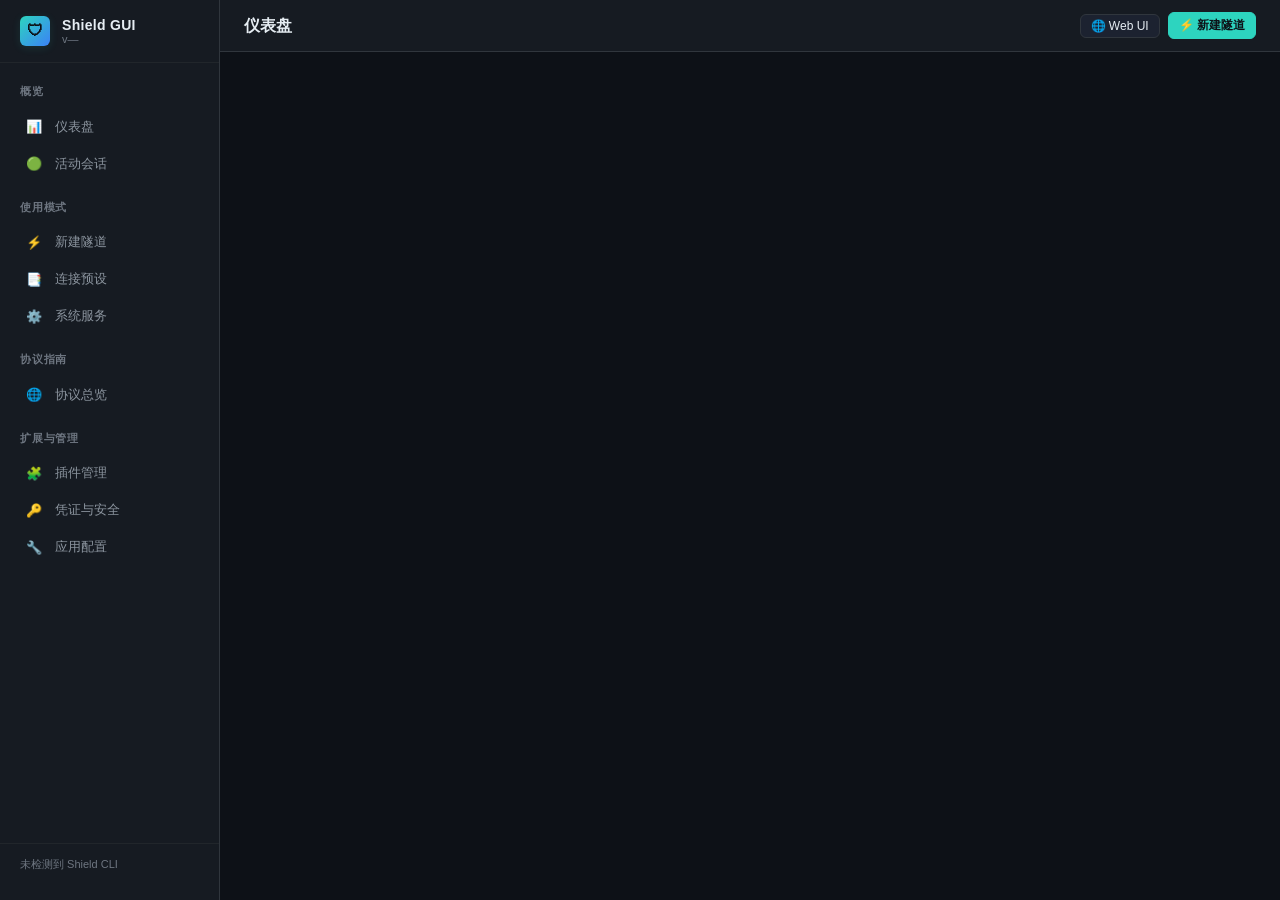
==== ui/index.html @ 5188c9ba "feat: Shield GUI initial release - 完整项目结构（Python + pywebview + 原生前端） - 8 种协议隧道创建（SSH/RDP/VNC/HTTP/HT" ====
<!DOCTYPE html>
<html lang="zh-CN">
<head>
  <meta charset="UTF-8">
  <title>Shield GUI</title>
  <link rel="stylesheet" href="styles/base.css">
  <link rel="stylesheet" href="styles/layout.css">
  <link rel="stylesheet" href="styles/components.css">
</head>
<body>
  <div class="app" id="app">
    <!-- 左侧导航 -->
    <aside class="nav">
      <div class="nav-brand">
        <div class="nav-brand-logo">🛡</div>
        <div class="nav-brand-text">
          <div class="nav-brand-name">Shield GUI</div>
          <div class="nav-brand-sub" id="nav-version">v—</div>
        </div>
      </div>

      <div class="nav-section">
        <div class="nav-section-title">概览</div>
        <button class="nav-item" data-route="dashboard">
          <span class="nav-item-icon">📊</span><span class="nav-item-label">仪表盘</span>
        </button>
        <button class="nav-item" data-route="sessions">
          <span class="nav-item-icon">🟢</span><span class="nav-item-label">活动会话</span>
          <span class="nav-item-badge hidden" id="nav-sessions-badge">0</span>
        </button>
      </div>

      <div class="nav-section">
        <div class="nav-section-title">使用模式</div>
        <button class="nav-item" data-route="tunnel-new">
          <span class="nav-item-icon">⚡</span><span class="nav-item-label">新建隧道</span>
        </button>
        <button class="nav-item" data-route="presets">
          <span class="nav-item-icon">📑</span><span class="nav-item-label">连接预设</span>
        </button>
        <button class="nav-item" data-route="service">
          <span class="nav-item-icon">⚙️</span><span class="nav-item-label">系统服务</span>
        </button>
      </div>

      <div class="nav-section">
        <div class="nav-section-title">协议指南</div>
        <button class="nav-item" data-route="protocols">
          <span class="nav-item-icon">🌐</span><span class="nav-item-label">协议总览</span>
        </button>
      </div>

      <div class="nav-section">
        <div class="nav-section-title">扩展与管理</div>
        <button class="nav-item" data-route="plugins">
          <span class="nav-item-icon">🧩</span><span class="nav-item-label">插件管理</span>
        </button>
        <button class="nav-item" data-route="credentials">
          <span class="nav-item-icon">🔑</span><span class="nav-item-label">凭证与安全</span>
        </button>
        <button class="nav-item" data-route="settings">
          <span class="nav-item-icon">🔧</span><span class="nav-item-label">应用配置</span>
        </button>
      </div>

      <div class="nav-footer" id="nav-footer">
        未检测到 Shield CLI
      </div>
    </aside>

    <!-- 顶栏 -->
    <header class="topbar">
      <div class="topbar-title">
        <span id="topbar-title">仪表盘</span>
        <span class="topbar-subtitle" id="topbar-subtitle"></span>
      </div>
      <div class="topbar-actions">
        <button class="btn btn-sm" id="btn-open-webui" title="打开 Shield 官方 Web UI">
          🌐 Web UI
        </button>
        <button class="btn btn-primary btn-sm" id="btn-quick-connect" title="新建隧道">
          ⚡ 新建隧道
        </button>
      </div>
    </header>

    <!-- 主内容区 -->
    <main class="main">
      <div id="view-root"></div>
    </main>
  </div>

  <!-- Toast 容器 -->
  <div class="toast-stack" id="toast-stack"></div>

  <!-- 脚本 -->
  <script src="app.js"></script>
  <script src="views/dashboard.js"></script>
  <script src="views/tunnel-new.js"></script>
  <script src="views/presets.js"></script>
  <script src="views/sessions.js"></script>
  <script src="views/protocols.js"></script>
  <script src="views/plugins.js"></script>
  <script src="views/service.js"></script>
  <script src="views/credentials.js"></script>
  <script src="views/settings.js"></script>
</body>
</html>
---- ui/styles/base.css ----
/* ==========================================================================
   Shield GUI — 设计 Token（深色专业风，类 VS Code / Docker Desktop）
   ========================================================================== */
:root {
  /* 背景层 */
  --bg-base:        #0d1117;   /* 最底层背景 */
  --bg-surface:     #161b22;   /* 卡片/面板背景 */
  --bg-elevated:    #1c2230;   /* 悬浮元素/表头 */
  --bg-hover:       #21262d;   /* hover 态 */
  --bg-active:      #2d333b;   /* 选中/激活态 */

  /* 边框 */
  --border-default: #30363d;
  --border-muted:   #21262b;
  --border-focus:   #2dd4bf;

  /* 文字 */
  --text-primary:   #e6edf3;
  --text-secondary: #8b949e;
  --text-muted:     #6e7681;
  --text-inverse:   #0d1117;

  /* 强调色（蓝青系） */
  --accent:         #2dd4bf;   /* 主强调（青） */
  --accent-hover:   #5eead4;
  --accent-muted:   rgba(45, 212, 191, 0.12);
  --info:           #3b82f6;   /* 蓝 */
  --info-muted:     rgba(59, 130, 246, 0.12);

  /* 语义色 */
  --success:        #22c55e;
  --success-muted:  rgba(34, 197, 94, 0.14);
  --warning:        #f59e0b;
  --warning-muted:  rgba(245, 158, 11, 0.14);
  --danger:         #ef4444;
  --danger-muted:   rgba(239, 68, 68, 0.14);
  --purple:         #a78bfa;

  /* 字号 */
  --fs-xs:    11px;
  --fs-sm:    12px;
  --fs-base:  13px;
  --fs-md:    14px;
  --fs-lg:    16px;
  --fs-xl:    19px;
  --fs-2xl:   24px;

  /* 圆角 */
  --r-sm: 4px;
  --r-md: 6px;
  --r-lg: 8px;
  --r-xl: 12px;

  /* 间距 */
  --sp-1: 4px;
  --sp-2: 8px;
  --sp-3: 12px;
  --sp-4: 16px;
  --sp-5: 20px;
  --sp-6: 24px;
  --sp-8: 32px;

  /* 阴影 */
  --shadow-sm: 0 1px 2px rgba(0,0,0,.3);
  --shadow-md: 0 4px 12px rgba(0,0,0,.4);
  --shadow-lg: 0 12px 32px rgba(0,0,0,.5);

  /* 动画 */
  --ease: cubic-bezier(.4, 0, .2, 1);
  --dur-fast: .12s;
  --dur: .2s;

  /* 字体 */
  --font-ui: -apple-system, BlinkMacSystemFont, "Segoe UI", "Microsoft YaHei",
             "PingFang SC", "Helvetica Neue", sans-serif;
  --font-mono: "JetBrains Mono", "Cascadia Code", "Consolas", "SF Mono", monospace;

  /* 尺寸 */
  --nav-width: 220px;
  --topbar-height: 52px;
}

/* ==========================================================================
   Reset
   ========================================================================== */
*, *::before, *::after { box-sizing: border-box; }
html, body { margin: 0; padding: 0; height: 100%; }
body {
  font-family: var(--font-ui);
  font-size: var(--fs-base);
  color: var(--text-primary);
  background: var(--bg-base);
  line-height: 1.5;
  overflow: hidden;
  -webkit-font-smoothing: antialiased;
  user-select: none;
}
button, input, select, textarea {
  font-family: inherit;
  font-size: inherit;
  color: inherit;
}
button { cursor: pointer; border: none; background: none; }
a { color: var(--accent); text-decoration: none; }
a:hover { color: var(--accent-hover); }
::-webkit-scrollbar { width: 10px; height: 10px; }
::-webkit-scrollbar-track { background: transparent; }
::-webkit-scrollbar-thumb {
  background: var(--border-default);
  border-radius: 5px;
  border: 2px solid var(--bg-base);
}
::-webkit-scrollbar-thumb:hover { background: var(--text-muted); }

/* 文本辅助 */
.text-secondary { color: var(--text-secondary); }
.text-muted     { color: var(--text-muted); }
.text-success   { color: var(--success); }
.text-warning   { color: var(--warning); }
.text-danger    { color: var(--danger); }
.text-accent    { color: var(--accent); }
.mono           { font-family: var(--font-mono); }
---- ui/styles/layout.css ----
/* ==========================================================================
   Shield GUI — 布局（三栏：左侧导航 + 顶栏 + 主内容）
   ========================================================================== */
.app {
  display: grid;
  grid-template-columns: var(--nav-width) 1fr;
  grid-template-rows: var(--topbar-height) 1fr;
  grid-template-areas:
    "nav topbar"
    "nav main";
  height: 100vh;
  width: 100vw;
}

/* ---------- 左侧导航 ---------- */
.nav {
  grid-area: nav;
  background: var(--bg-surface);
  border-right: 1px solid var(--border-default);
  display: flex;
  flex-direction: column;
  padding: var(--sp-4) 0;
  overflow-y: auto;
}
.nav-brand {
  display: flex;
  align-items: center;
  gap: var(--sp-3);
  padding: 0 var(--sp-5) var(--sp-4);
  margin-bottom: var(--sp-2);
  border-bottom: 1px solid var(--border-muted);
}
.nav-brand-logo {
  width: 30px; height: 30px;
  border-radius: var(--r-md);
  background: linear-gradient(135deg, var(--accent), var(--info));
  display: grid; place-items: center;
  color: var(--text-inverse);
  font-weight: 700;
  font-size: 16px;
  box-shadow: 0 2px 8px var(--accent-muted);
}
.nav-brand-text { line-height: 1.15; }
.nav-brand-name { font-size: var(--fs-md); font-weight: 700; letter-spacing: .3px; }
.nav-brand-sub  { font-size: var(--fs-xs); color: var(--text-muted); }

.nav-section { padding: var(--sp-3) var(--sp-3) var(--sp-1); }
.nav-section-title {
  font-size: var(--fs-xs);
  text-transform: uppercase;
  letter-spacing: .8px;
  color: var(--text-muted);
  padding: 0 var(--sp-2) var(--sp-2);
  font-weight: 600;
}
.nav-item {
  display: flex;
  align-items: center;
  gap: var(--sp-3);
  width: 100%;
  padding: var(--sp-2) var(--sp-3);
  margin: 1px 0;
  color: var(--text-secondary);
  border-radius: var(--r-md);
  font-size: var(--fs-base);
  text-align: left;
  transition: background var(--dur-fast) var(--ease), color var(--dur-fast) var(--ease);
  border: 1px solid transparent;
}
.nav-item:hover { background: var(--bg-hover); color: var(--text-primary); }
.nav-item.active {
  background: var(--accent-muted);
  color: var(--accent);
  border-color: rgba(45, 212, 191, 0.25);
}
.nav-item-icon {
  width: 18px; height: 18px;
  display: grid; place-items: center;
  flex-shrink: 0;
}
.nav-item-icon svg { width: 16px; height: 16px; }
.nav-item-label { flex: 1; }
.nav-item-badge {
  font-size: var(--fs-xs);
  padding: 1px 7px;
  border-radius: 10px;
  background: var(--danger);
  color: #fff;
  font-weight: 600;
  min-width: 18px;
  text-align: center;
}
.nav-footer {
  margin-top: auto;
  padding: var(--sp-3) var(--sp-5);
  border-top: 1px solid var(--border-muted);
  font-size: var(--fs-xs);
  color: var(--text-muted);
}

/* ---------- 顶栏 ---------- */
.topbar {
  grid-area: topbar;
  background: var(--bg-surface);
  border-bottom: 1px solid var(--border-default);
  display: flex;
  align-items: center;
  justify-content: space-between;
  padding: 0 var(--sp-6);
  gap: var(--sp-4);
}
.topbar-title {
  font-size: var(--fs-lg);
  font-weight: 600;
  display: flex; align-items: center; gap: var(--sp-3);
}
.topbar-subtitle { color: var(--text-muted); font-size: var(--fs-sm); font-weight: 400; }
.topbar-actions { display: flex; align-items: center; gap: var(--sp-2); }

/* ---------- 主内容区 ---------- */
.main {
  grid-area: main;
  overflow-y: auto;
  padding: var(--sp-6);
  background: var(--bg-base);
}
.view { animation: fade-in var(--dur) var(--ease); }
@keyframes fade-in {
  from { opacity: 0; transform: translateY(4px); }
  to   { opacity: 1; transform: translateY(0); }
}
.view-header {
  margin-bottom: var(--sp-5);
}
.view-title {
  font-size: var(--fs-xl);
  font-weight: 700;
  margin: 0 0 var(--sp-1);
}
.view-desc {
  color: var(--text-secondary);
  font-size: var(--fs-sm);
  margin: 0;
}
---- ui/styles/components.css ----
/* ==========================================================================
   Shield GUI — 组件库
   ========================================================================== */

/* ---------- 按钮 ---------- */
.btn {
  display: inline-flex;
  align-items: center;
  gap: var(--sp-2);
  padding: 7px 14px;
  border-radius: var(--r-md);
  font-size: var(--fs-base);
  font-weight: 500;
  border: 1px solid var(--border-default);
  background: var(--bg-elevated);
  color: var(--text-primary);
  transition: all var(--dur-fast) var(--ease);
  white-space: nowrap;
}
.btn:hover { background: var(--bg-hover); border-color: var(--text-muted); }
.btn:active { transform: translateY(1px); }
.btn:disabled { opacity: .5; cursor: not-allowed; }
.btn svg { width: 14px; height: 14px; }

.btn-primary {
  background: var(--accent);
  color: var(--text-inverse);
  border-color: var(--accent);
  font-weight: 600;
}
.btn-primary:hover { background: var(--accent-hover); border-color: var(--accent-hover); }

.btn-info {
  background: var(--info);
  color: #fff;
  border-color: var(--info);
}
.btn-info:hover { filter: brightness(1.1); }

.btn-danger { color: var(--danger); border-color: var(--border-default); }
.btn-danger:hover { background: var(--danger-muted); border-color: var(--danger); }

.btn-ghost { background: transparent; border-color: transparent; }
.btn-ghost:hover { background: var(--bg-hover); }

.btn-sm { padding: 4px 10px; font-size: var(--fs-sm); }
.btn-lg { padding: 10px 20px; font-size: var(--fs-md); }
.btn-block { width: 100%; justify-content: center; }

/* ---------- 卡片 ---------- */
.card {
  background: var(--bg-surface);
  border: 1px solid var(--border-default);
  border-radius: var(--r-lg);
  padding: var(--sp-5);
}
.card-header {
  display: flex;
  align-items: center;
  justify-content: space-between;
  margin-bottom: var(--sp-4);
  padding-bottom: var(--sp-3);
  border-bottom: 1px solid var(--border-muted);
}
.card-title { font-size: var(--fs-md); font-weight: 600; margin: 0; }

.grid { display: grid; gap: var(--sp-4); }
.grid-2 { grid-template-columns: repeat(2, 1fr); }
.grid-3 { grid-template-columns: repeat(3, 1fr); }
.grid-4 { grid-template-columns: repeat(4, 1fr); }

/* ---------- 表单 ---------- */
.form-row { margin-bottom: var(--sp-4); }
.form-label {
  display: block;
  font-size: var(--fs-sm);
  color: var(--text-secondary);
  margin-bottom: var(--sp-2);
  font-weight: 500;
}
.form-label .req { color: var(--danger); margin-left: 2px; }
.form-hint {
  font-size: var(--fs-xs);
  color: var(--text-muted);
  margin-top: var(--sp-1);
}
.input, .select, .textarea {
  width: 100%;
  padding: 8px 12px;
  background: var(--bg-base);
  border: 1px solid var(--border-default);
  border-radius: var(--r-md);
  color: var(--text-primary);
  font-size: var(--fs-base);
  transition: border-color var(--dur-fast) var(--ease), box-shadow var(--dur-fast) var(--ease);
  outline: none;
}
.input:focus, .select:focus, .textarea:focus {
  border-color: var(--accent);
  box-shadow: 0 0 0 3px var(--accent-muted);
}
.input.mono, .textarea.mono { font-family: var(--font-mono); }
.textarea { resize: vertical; min-height: 80px; }
.input-group {
  display: flex;
  align-items: stretch;
}
.input-group .input { border-radius: var(--r-md) 0 0 var(--r-md); }
.input-group .btn { border-radius: 0 var(--r-md) var(--r-md) 0; border-left: none; }

.form-grid { display: grid; grid-template-columns: 1fr 1fr; gap: var(--sp-4); }
.checkbox {
  display: inline-flex;
  align-items: center;
  gap: var(--sp-2);
  cursor: pointer;
  color: var(--text-secondary);
  font-size: var(--fs-sm);
}
.checkbox input { width: 15px; height: 15px; accent-color: var(--accent); }

/* ---------- 协议选择卡 ---------- */
.protocol-grid {
  display: grid;
  grid-template-columns: repeat(4, 1fr);
  gap: var(--sp-3);
}
.protocol-card {
  padding: var(--sp-4);
  background: var(--bg-surface);
  border: 1px solid var(--border-default);
  border-radius: var(--r-lg);
  cursor: pointer;
  text-align: left;
  transition: all var(--dur-fast) var(--ease);
  display: flex;
  flex-direction: column;
  gap: var(--sp-2);
}
.protocol-card:hover {
  border-color: var(--accent);
  transform: translateY(-2px);
  box-shadow: var(--shadow-md);
}
.protocol-card.selected {
  border-color: var(--accent);
  background: var(--accent-muted);
  box-shadow: 0 0 0 2px var(--accent-muted);
}
.protocol-card-name {
  display: flex; align-items: center; gap: var(--sp-2);
  font-weight: 700;
  font-size: var(--fs-md);
}
.protocol-card-port {
  font-size: var(--fs-xs);
  color: var(--text-muted);
  font-family: var(--font-mono);
}
.protocol-card-desc {
  font-size: var(--fs-xs);
  color: var(--text-secondary);
  line-height: 1.4;
}

/* ---------- 表格 ---------- */
.table {
  width: 100%;
  border-collapse: collapse;
  font-size: var(--fs-sm);
}
.table th {
  text-align: left;
  padding: var(--sp-3);
  color: var(--text-muted);
  font-weight: 600;
  font-size: var(--fs-xs);
  text-transform: uppercase;
  letter-spacing: .5px;
  border-bottom: 1px solid var(--border-default);
}
.table td {
  padding: var(--sp-3);
  border-bottom: 1px solid var(--border-muted);
  vertical-align: middle;
}
.table tr:hover td { background: var(--bg-hover); }
.table tr:last-child td { border-bottom: none; }

/* ---------- 徽章 ---------- */
.badge {
  display: inline-flex;
  align-items: center;
  gap: 4px;
  padding: 2px 9px;
  border-radius: 12px;
  font-size: var(--fs-xs);
  font-weight: 600;
  font-family: var(--font-mono);
}
.badge-success { background: var(--success-muted); color: var(--success); }
.badge-warning { background: var(--warning-muted); color: var(--warning); }
.badge-danger  { background: var(--danger-muted);  color: var(--danger); }
.badge-info    { background: var(--info-muted);    color: var(--info); }
.badge-muted   { background: var(--bg-active);     color: var(--text-secondary); }
.badge-accent  { background: var(--accent-muted);  color: var(--accent); }
.dot {
  width: 7px; height: 7px; border-radius: 50%;
  background: currentColor;
}
.dot-pulse { animation: pulse 1.5s ease-in-out infinite; }
@keyframes pulse { 0%,100%{opacity:1} 50%{opacity:.4} }

/* ---------- 终端日志 ---------- */
.terminal {
  background: #010409;
  border: 1px solid var(--border-default);
  border-radius: var(--r-md);
  font-family: var(--font-mono);
  font-size: var(--fs-sm);
  line-height: 1.55;
  padding: var(--sp-4);
  color: #b3bdc7;
  overflow-y: auto;
  white-space: pre-wrap;
  word-break: break-all;
  user-select: text;
}
.terminal .ln-url { color: var(--accent); text-decoration: underline; cursor: pointer; }

/* ---------- 提示框 ---------- */
.alert {
  display: flex;
  gap: var(--sp-3);
  padding: var(--sp-3) var(--sp-4);
  border-radius: var(--r-md);
  font-size: var(--fs-sm);
  border: 1px solid;
}
.alert-icon { flex-shrink: 0; }
.alert-info    { background: var(--info-muted);    border-color: rgba(59,130,246,.3);    color: #93c5fd; }
.alert-success { background: var(--success-muted); border-color: rgba(34,197,94,.3);     color: #86efac; }
.alert-warning { background: var(--warning-muted); border-color: rgba(245,158,11,.3);   color: #fcd34d; }
.alert-danger  { background: var(--danger-muted);  border-color: rgba(239,68,68,.3);    color: #fca5a5; }

/* ---------- 空状态 ---------- */
.empty {
  text-align: center;
  padding: var(--sp-8) var(--sp-4);
  color: var(--text-muted);
}
.empty-icon { font-size: 40px; opacity: .4; margin-bottom: var(--sp-3); }
.empty-title { font-size: var(--fs-md); color: var(--text-secondary); margin-bottom: var(--sp-1); }

/* ---------- 统计卡 ---------- */
.stat {
  background: var(--bg-surface);
  border: 1px solid var(--border-default);
  border-radius: var(--r-lg);
  padding: var(--sp-5);
  display: flex;
  flex-direction: column;
  gap: var(--sp-2);
}
.stat-icon {
  width: 36px; height: 36px;
  border-radius: var(--r-md);
  display: grid; place-items: center;
  margin-bottom: var(--sp-2);
}
.stat-value { font-size: var(--fs-2xl); font-weight: 700; line-height: 1; }
.stat-label { font-size: var(--fs-xs); color: var(--text-muted); text-transform: uppercase; letter-spacing: .5px; }

/* ---------- 会话条目 ---------- */
.session-item {
  background: var(--bg-surface);
  border: 1px solid var(--border-default);
  border-radius: var(--r-lg);
  padding: var(--sp-4);
  margin-bottom: var(--sp-3);
}
.session-head {
  display: flex; align-items: center; justify-content: space-between;
  gap: var(--sp-3); margin-bottom: var(--sp-3);
}
.session-meta { display: flex; align-items: center; gap: var(--sp-3); }
.session-proto {
  font-family: var(--font-mono);
  font-weight: 700;
  padding: 2px 8px;
  border-radius: var(--r-sm);
  background: var(--accent-muted);
  color: var(--accent);
  font-size: var(--fs-xs);
}
.session-url {
  font-family: var(--font-mono);
  font-size: var(--fs-sm);
  color: var(--accent);
  word-break: break-all;
  user-select: text;
}

/* ---------- 模态对话框 ---------- */
.modal-mask {
  position: fixed; inset: 0;
  background: rgba(0,0,0,.6);
  display: grid; place-items: center;
  z-index: 100;
  animation: fade-in var(--dur) var(--ease);
}
.modal {
  background: var(--bg-surface);
  border: 1px solid var(--border-default);
  border-radius: var(--r-xl);
  padding: var(--sp-6);
  width: 480px;
  max-width: 90vw;
  box-shadow: var(--shadow-lg);
}
.modal-title { font-size: var(--fs-lg); font-weight: 600; margin: 0 0 var(--sp-2); }
.modal-body { color: var(--text-secondary); margin-bottom: var(--sp-5); font-size: var(--fs-sm); }
.modal-actions { display: flex; justify-content: flex-end; gap: var(--sp-2); }

/* ---------- Toast ---------- */
.toast-stack {
  position: fixed; bottom: var(--sp-6); right: var(--sp-6);
  display: flex; flex-direction: column; gap: var(--sp-2);
  z-index: 200;
}
.toast {
  background: var(--bg-elevated);
  border: 1px solid var(--border-default);
  border-left: 3px solid var(--accent);
  border-radius: var(--r-md);
  padding: var(--sp-3) var(--sp-4);
  min-width: 280px;
  box-shadow: var(--shadow-md);
  display: flex; align-items: center; gap: var(--sp-3);
  animation: slide-in var(--dur) var(--ease);
  font-size: var(--fs-sm);
}
.toast.success { border-left-color: var(--success); }
.toast.error   { border-left-color: var(--danger); }
.toast.warning { border-left-color: var(--warning); }
@keyframes slide-in {
  from { opacity: 0; transform: translateX(20px); }
  to   { opacity: 1; transform: translateX(0); }
}

/* ---------- 工具类 ---------- */
.flex { display: flex; }
.flex-col { flex-direction: column; }
.items-center { align-items: center; }
.justify-between { justify-content: space-between; }
.gap-1 { gap: var(--sp-1); } .gap-2 { gap: var(--sp-2); }
.gap-3 { gap: var(--sp-3); } .gap-4 { gap: var(--sp-4); }
.mt-2 { margin-top: var(--sp-2); } .mt-4 { margin-top: var(--sp-4); } .mt-6 { margin-top: var(--sp-6); }
.mb-2 { margin-bottom: var(--sp-2); } .mb-4 { margin-bottom: var(--sp-4); }
.w-full { width: 100%; }
.text-sm { font-size: var(--fs-sm); }
.text-xs { font-size: var(--fs-xs); }
.hidden { display: none !important; }
.copyable { cursor: pointer; }
.copyable:hover { color: var(--accent-hover); }

/* ---------- 命令预览框 ---------- */
.cmd-preview {
  background: #010409;
  border: 1px solid var(--border-default);
  border-radius: var(--r-md);
  padding: var(--sp-3) var(--sp-4);
  font-family: var(--font-mono);
  font-size: var(--fs-sm);
  color: var(--accent);
  word-break: break-all;
  user-select: text;
}
.cmd-preview::before { content: "$ "; color: var(--text-muted); }
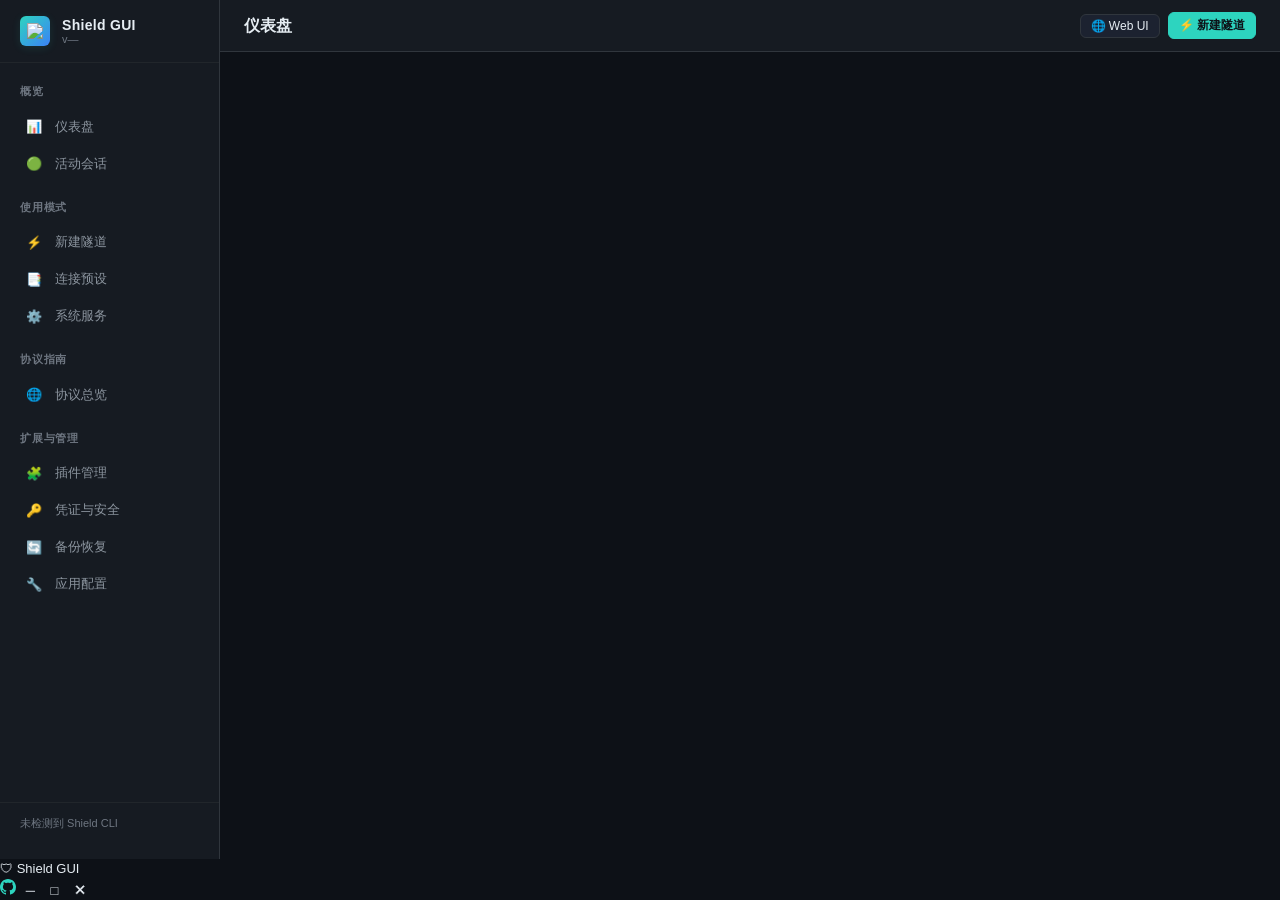
==== commit cee22053: "feat: 自动版本号工作流 + UI 版本运行时读取 - build.yml: workflow_dispatch 触发，自动计算 YYYYMMDD.N 版本 - build.yml: 修复构建顺序" ====
--- a/ui/index.html
+++ b/ui/index.html
@@ -9,10 +9,43 @@
 </head>
 <body>
   <div class="app" id="app">
-    <!-- 左侧导航 -->
-    <aside class="nav">
+    <!-- ========== 自定义标题栏 ========== -->
+    <header class="titlebar" id="titlebar">
+      <div class="titlebar-drag" id="titlebar-drag">
+        <div class="titlebar-brand">
+          <span class="titlebar-icon">🛡</span>
+          <span class="titlebar-name">Shield GUI</span>
+          <span class="titlebar-version" id="titlebar-version"></span>
+        </div>
+        <div class="titlebar-updates" id="titlebar-updates">
+          <button class="titlebar-update-btn gui-update hidden" id="btn-gui-update"
+                  onclick="TitleBar.downloadGUIUpdate()">
+            <span>⬆</span> GUI 更新
+          </button>
+          <button class="titlebar-update-btn shield-update hidden" id="btn-shield-update"
+                  onclick="TitleBar.downloadShieldUpdate()">
+            <span>⬆</span> CLI 更新
+          </button>
+        </div>
+      </div>
+      <div class="titlebar-actions">
+        <a class="titlebar-link" href="https://github.com/pcoof/shield-gui"
+           target="_blank" title="GitHub 仓库"
+           onclick="TitleBar.openGitHub();event.preventDefault()">
+          <svg viewBox="0 0 16 16" width="16" height="16" fill="currentColor">
+            <path d="M8 0C3.58 0 0 3.58 0 8c0 3.54 2.29 6.53 5.47 7.59.4.07.55-.17.55-.38 0-.19-.01-.82-.01-1.49-2.01.37-2.53-.49-2.69-.94-.09-.23-.48-.94-.82-1.13-.28-.15-.68-.52-.01-.53.63-.01 1.08.58 1.23.82.72 1.21 1.87.87 2.33.66.07-.52.28-.87.51-1.07-1.78-.2-3.64-.89-3.64-3.95 0-.87.31-1.59.82-2.15-.08-.2-.36-1.02.08-2.12 0 0 .67-.21 2.2.82.64-.18 1.32-.27 2-.27.68 0 1.36.09 2 .27 1.53-1.04 2.2-.82 2.2-.82.44 1.1.16 1.92.08 2.12.51.56.82 1.27.82 2.15 0 3.07-1.87 3.75-3.65 3.95.29.25.54.73.54 1.48 0 1.07-.01 1.93-.01 2.2 0 .21.15.46.55.38A8.013 8.013 0 0016 8c0-4.42-3.58-8-8-8z"/>
+          </svg>
+        </a>
+        <button class="titlebar-btn" onclick="TitleBar.minimize()" title="最小化">─</button>
+        <button class="titlebar-btn" onclick="TitleBar.maximize()" title="最大化">□</button>
+        <button class="titlebar-btn titlebar-close" onclick="TitleBar.close()" title="关闭">✕</button>
+      </div>
+    </header>
+
+    <!-- ========== 左侧导航 ========== -->
+    <aside class="nav" id="nav">
       <div class="nav-brand">
-        <div class="nav-brand-logo">🛡</div>
+        <div class="nav-brand-logo"><img src="assets/app.ico"></div>
         <div class="nav-brand-text">
           <div class="nav-brand-name">Shield GUI</div>
           <div class="nav-brand-sub" id="nav-version">v—</div>
@@ -58,17 +91,20 @@
         <button class="nav-item" data-route="credentials">
           <span class="nav-item-icon">🔑</span><span class="nav-item-label">凭证与安全</span>
         </button>
-        <button class="nav-item" data-route="settings">
-          <span class="nav-item-icon">🔧</span><span class="nav-item-label">应用配置</span>
-        </button>
-      </div>
+          <button class="nav-item" data-route="backup">
+            <span class="nav-item-icon">🔄</span><span class="nav-item-label">备份恢复</span>
+          </button>
+          <button class="nav-item" data-route="settings">
+            <span class="nav-item-icon">🔧</span><span class="nav-item-label">应用配置</span>
+          </button>
+        </div>
 
       <div class="nav-footer" id="nav-footer">
         未检测到 Shield CLI
       </div>
     </aside>
 
-    <!-- 顶栏 -->
+    <!-- ========== 顶栏 ========== -->
     <header class="topbar">
       <div class="topbar-title">
         <span id="topbar-title">仪表盘</span>
@@ -84,7 +120,7 @@
       </div>
     </header>
 
-    <!-- 主内容区 -->
+    <!-- ========== 主内容区 ========== -->
     <main class="main">
       <div id="view-root"></div>
     </main>
@@ -100,9 +136,22 @@
   <script src="views/presets.js"></script>
   <script src="views/sessions.js"></script>
   <script src="views/protocols.js"></script>
+  <!-- ========== 边缘/角部 resize 手柄（frameless 窗口用） ========== -->
+  <!-- 四边 -->
+  <div class="resize-handle edge-t" data-edge="t"></div>
+  <div class="resize-handle edge-b" data-edge="b"></div>
+  <div class="resize-handle edge-l" data-edge="l"></div>
+  <div class="resize-handle edge-r" data-edge="r"></div>
+  <!-- 四角 -->
+  <div class="resize-handle corner-tl" data-edge="tl"></div>
+  <div class="resize-handle corner-tr" data-edge="tr"></div>
+  <div class="resize-handle corner-bl" data-edge="bl"></div>
+  <div class="resize-handle corner-br" data-edge="br"></div>
+
   <script src="views/plugins.js"></script>
   <script src="views/service.js"></script>
   <script src="views/credentials.js"></script>
   <script src="views/settings.js"></script>
+  <script src="views/backup.js"></script>
 </body>
 </html>
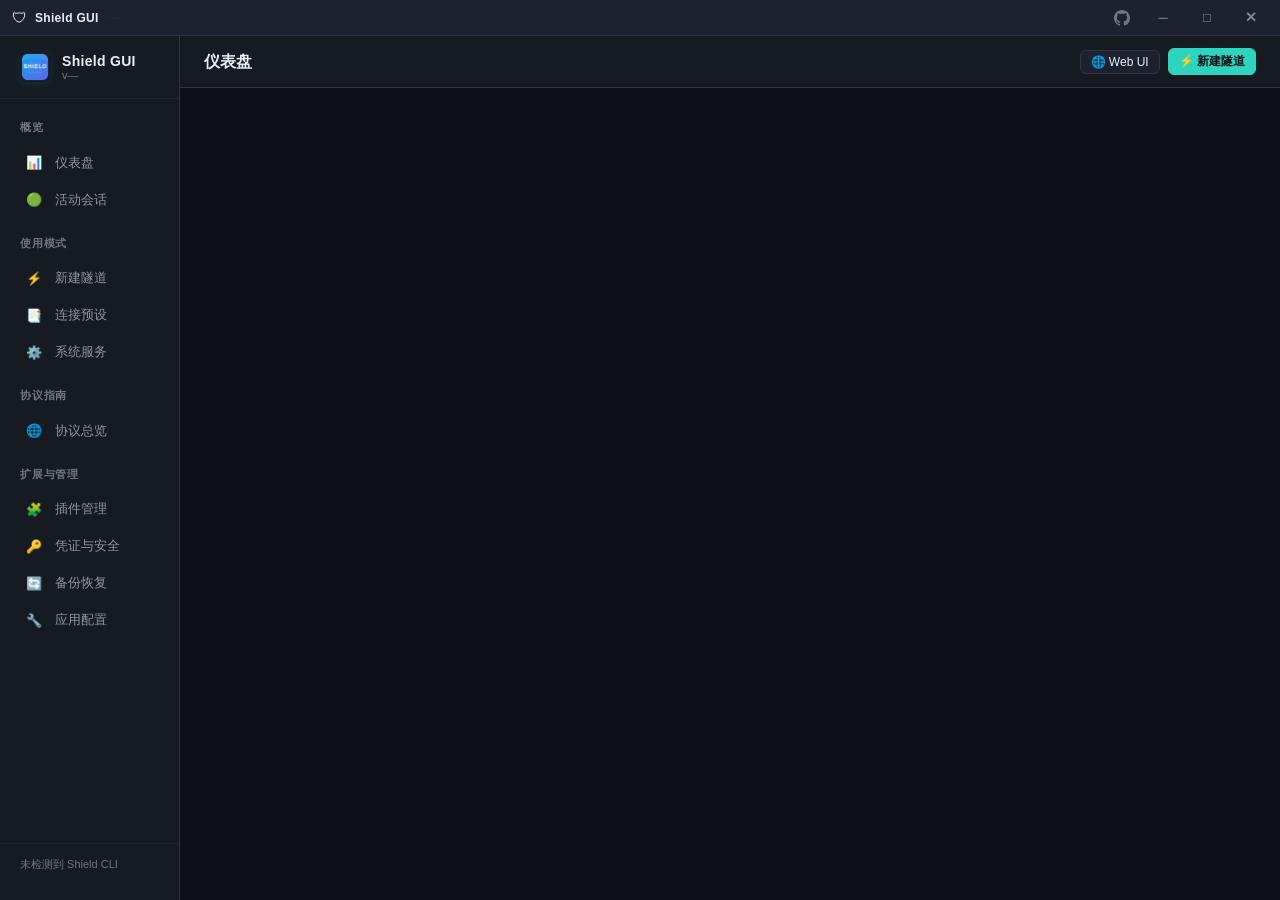
==== commit fd7d3842: "feat: 应用内更新直链镜像、Web 会话合并、会话上限与网络诊断 - 新增 updater/webui_client/process_guard/net_diag 模块 - 更新改为 Releas" ====
--- a/ui/index.html
+++ b/ui/index.html
@@ -26,6 +26,13 @@
                   onclick="TitleBar.downloadShieldUpdate()">
             <span>⬆</span> CLI 更新
           </button>
+          <!-- 更新进度（直链/镜像下载 + 自动替换） -->
+          <div class="update-progress hidden" id="update-progress">
+            <div class="update-progress-track">
+              <div class="update-progress-bar" id="update-progress-bar"></div>
+            </div>
+            <span class="update-progress-text" id="update-progress-text">0%</span>
+          </div>
         </div>
       </div>
       <div class="titlebar-actions">
@@ -130,12 +137,13 @@
   <div class="toast-stack" id="toast-stack"></div>
 
   <!-- 脚本 -->
-  <script src="app.js"></script>
-  <script src="views/dashboard.js"></script>
-  <script src="views/tunnel-new.js"></script>
-  <script src="views/presets.js"></script>
-  <script src="views/sessions.js"></script>
-  <script src="views/protocols.js"></script>
+  <!-- 版本号用于绕开 WebView2 对 file:// 脚本的缓存；改动 UI 后同步升级 v 值 -->
+  <script src="app.js?v=20261110b"></script>
+  <script src="views/dashboard.js?v=20261110b"></script>
+  <script src="views/tunnel-new.js?v=20261110b"></script>
+  <script src="views/presets.js?v=20261110b"></script>
+  <script src="views/sessions.js?v=20261110b"></script>
+  <script src="views/protocols.js?v=20261110b"></script>
   <!-- ========== 边缘/角部 resize 手柄（frameless 窗口用） ========== -->
   <!-- 四边 -->
   <div class="resize-handle edge-t" data-edge="t"></div>
@@ -148,10 +156,10 @@
   <div class="resize-handle corner-bl" data-edge="bl"></div>
   <div class="resize-handle corner-br" data-edge="br"></div>
 
-  <script src="views/plugins.js"></script>
-  <script src="views/service.js"></script>
-  <script src="views/credentials.js"></script>
-  <script src="views/settings.js"></script>
-  <script src="views/backup.js"></script>
+  <script src="views/plugins.js?v=20261110b"></script>
+  <script src="views/service.js?v=20261110b"></script>
+  <script src="views/credentials.js?v=20261110b"></script>
+  <script src="views/settings.js?v=20261110b"></script>
+  <script src="views/backup.js?v=20261110b"></script>
 </body>
 </html>
--- a/ui/styles/base.css
+++ b/ui/styles/base.css
@@ -76,7 +76,7 @@
   --font-mono: "JetBrains Mono", "Cascadia Code", "Consolas", "SF Mono", monospace;
 
   /* 尺寸 */
-  --nav-width: 220px;
+  --nav-width: 180px;
   --topbar-height: 52px;
 }
 
--- a/ui/styles/layout.css
+++ b/ui/styles/layout.css
@@ -1,15 +1,178 @@
 /* ==========================================================================
-   Shield GUI — 布局（三栏：左侧导航 + 顶栏 + 主内容）
+   Shield GUI — 布局（自定义标题栏 + 三栏：左侧导航 + 顶栏 + 主内容）
    ========================================================================== */
+
+/* ---------- 自定义标题栏 ---------- */
+:root {
+  --titlebar-height: 36px;
+}
+
 .app {
   display: grid;
   grid-template-columns: var(--nav-width) 1fr;
-  grid-template-rows: var(--topbar-height) 1fr;
+  grid-template-rows: var(--titlebar-height) var(--topbar-height) 1fr;
   grid-template-areas:
+    "titlebar titlebar"
     "nav topbar"
     "nav main";
   height: 100vh;
   width: 100vw;
+}
+
+.titlebar {
+  grid-area: titlebar;
+  display: flex;
+  align-items: center;
+  justify-content: space-between;
+  background: var(--bg-elevated);
+  border-bottom: 1px solid var(--border-default);
+  padding: 0 var(--sp-2) 0 0;
+  user-select: none;
+  z-index: 100;
+}
+.titlebar-drag {
+  display: flex;
+  align-items: center;
+  flex: 1;
+  height: 100%;
+  gap: var(--sp-2);
+  padding-left: var(--sp-3);
+  cursor: default;
+}
+.titlebar-brand {
+  display: flex;
+  align-items: center;
+  gap: var(--sp-2);
+}
+.titlebar-icon {
+  font-size: 15px;
+  line-height: 1;
+}
+.titlebar-name {
+  font-size: var(--fs-sm);
+  font-weight: 600;
+  color: var(--text-primary);
+  letter-spacing: .3px;
+}
+.titlebar-version {
+  font-size: var(--fs-xs);
+  color: var(--text-muted);
+  padding: 1px 6px;
+  border-radius: var(--r-sm);
+  background: var(--bg-hover);
+}
+
+/* 更新按钮（标题栏内嵌） */
+.titlebar-updates {
+  display: flex;
+  align-items: center;
+  gap: var(--sp-1);
+  margin-left: var(--sp-3);
+}
+.titlebar-update-btn {
+  display: inline-flex;
+  align-items: center;
+  gap: 3px;
+  font-size: var(--fs-xs);
+  padding: 2px 8px 2px 6px;
+  border-radius: var(--r-sm);
+  color: var(--warning);
+  background: var(--warning-muted);
+  border: 1px solid rgba(245, 158, 11, 0.25);
+  cursor: pointer;
+  transition: background var(--dur-fast) var(--ease);
+}
+.titlebar-update-btn:hover {
+  background: rgba(245, 158, 11, 0.25);
+}
+.titlebar-update-btn.shield-update {
+  color: var(--accent);
+  background: var(--accent-muted);
+  border-color: rgba(45, 212, 191, 0.25);
+}
+.titlebar-update-btn.shield-update:hover {
+  background: rgba(45, 212, 191, 0.25);
+}
+
+/* 更新进度条（直链/镜像下载 + 自动替换） */
+.update-progress {
+  display: flex;
+  align-items: center;
+  gap: var(--sp-2);
+  margin-left: var(--sp-2);
+  max-width: 340px;
+}
+.update-progress-track {
+  position: relative;
+  width: 110px;
+  height: 4px;
+  border-radius: 2px;
+  background: var(--bg-active);
+  overflow: hidden;
+}
+.update-progress-bar {
+  height: 100%;
+  width: 3%;
+  border-radius: 2px;
+  background: linear-gradient(90deg, var(--accent), var(--info));
+  transition: width var(--dur) var(--ease);
+}
+.update-progress.indeterminate .update-progress-bar {
+  width: 40% !important;
+  animation: update-indeterminate 1.1s var(--ease) infinite;
+}
+@keyframes update-indeterminate {
+  0%   { transform: translateX(-100%); }
+  100% { transform: translateX(260%); }
+}
+.update-progress-text {
+  font-size: var(--fs-xs);
+  color: var(--text-secondary);
+  white-space: nowrap;
+  max-width: 210px;
+  overflow: hidden;
+  text-overflow: ellipsis;
+}
+
+/* 标题栏右侧：GitHub 图标 + 窗口控制 */
+.titlebar-actions {
+  display: flex;
+  align-items: center;
+  gap: 2px;
+  height: 100%;
+}
+.titlebar-link {
+  display: grid;
+  place-items: center;
+  width: 36px;
+  height: 100%;
+  color: var(--text-muted);
+  transition: color var(--dur-fast) var(--ease), background var(--dur-fast) var(--ease);
+}
+.titlebar-link:hover {
+  color: var(--text-primary);
+  background: var(--bg-hover);
+}
+.titlebar-btn {
+  display: grid;
+  place-items: center;
+  width: 42px;
+  height: 100%;
+  font-size: 13px;
+  color: var(--text-secondary);
+  transition: background var(--dur-fast) var(--ease), color var(--dur-fast) var(--ease);
+  border: none;
+  background: none;
+  cursor: pointer;
+  font-family: var(--font-ui);
+}
+.titlebar-btn:hover {
+  background: var(--bg-hover);
+  color: var(--text-primary);
+}
+.titlebar-close:hover {
+  background: var(--danger) !important;
+  color: #fff !important;
 }
 
 /* ---------- 左侧导航 ---------- */
@@ -31,15 +194,15 @@
   border-bottom: 1px solid var(--border-muted);
 }
 .nav-brand-logo {
-  width: 30px; height: 30px;
+  width: 30px; max-height: 30px;
   border-radius: var(--r-md);
-  background: linear-gradient(135deg, var(--accent), var(--info));
   display: grid; place-items: center;
   color: var(--text-inverse);
   font-weight: 700;
   font-size: 16px;
   box-shadow: 0 2px 8px var(--accent-muted);
 }
+.nav-brand-logo img{width:100%;height:100%;}
 .nav-brand-text { line-height: 1.15; }
 .nav-brand-name { font-size: var(--fs-md); font-weight: 700; letter-spacing: .3px; }
 .nav-brand-sub  { font-size: var(--fs-xs); color: var(--text-muted); }
@@ -142,3 +305,29 @@
   font-size: var(--fs-sm);
   margin: 0;
 }
+
+/* ========== 最大化适配（frameless 全出血） ========== */
+body.is-maximized .titlebar {
+  /* 最大化时消除 DWM 可能残留的顶部空隙 */
+  padding-top: 0;
+}
+body.is-maximized .app {
+  /* 确保 grid 填满整个视口 */
+  height: 100vh;
+  width: 100vw;
+}
+
+/* ========== 边缘/角部 Resize 手柄 ========== */
+.resize-handle { position: fixed; z-index: 9999; }
+/* 四边：4px 条 */
+.edge-t { top: 0; left: 0; right: 0; height: 4px; cursor: n-resize; }
+.edge-b { bottom: 0; left: 0; right: 0; height: 4px; cursor: s-resize; }
+.edge-l { left: 0; top: 0; bottom: 0; width: 4px; cursor: w-resize; }
+.edge-r { right: 0; top: 0; bottom: 0; width: 4px; cursor: e-resize; }
+/* 四角：16px 方块 */
+.corner-tl { top: 0; left: 0; width: 16px; height: 16px; cursor: nw-resize; }
+.corner-tr { top: 0; right: 0; width: 16px; height: 16px; cursor: ne-resize; }
+.corner-bl { bottom: 0; left: 0; width: 16px; height: 16px; cursor: sw-resize; }
+.corner-br { bottom: 0; right: 0; width: 16px; height: 16px; cursor: se-resize; }
+/* 最大化时隐藏手柄（DWM 不允许拖动） */
+body.is-maximized .resize-handle { display: none; }
--- a/ui/styles/components.css
+++ b/ui/styles/components.css
@@ -243,6 +243,49 @@
 .alert-warning { background: var(--warning-muted); border-color: rgba(245,158,11,.3);   color: #fcd34d; }
 .alert-danger  { background: var(--danger-muted);  border-color: rgba(239,68,68,.3);    color: #fca5a5; }
 
+/* ---------- 启动失败诊断 ---------- */
+.diag-card {
+  margin-bottom: var(--sp-3);
+  padding: var(--sp-3) var(--sp-4);
+  border: 1px solid rgba(239, 68, 68, .35);
+  border-left: 3px solid var(--danger);
+  border-radius: var(--r-md);
+  background: var(--danger-muted);
+}
+.diag-head {
+  display: flex; align-items: flex-start; gap: var(--sp-3);
+}
+.diag-icon {
+  color: var(--danger); font-weight: 700;
+  font-size: var(--fs-lg); line-height: 1.2;
+}
+.diag-text { flex: 1; min-width: 0; }
+.diag-title {
+  font-weight: 700; color: #fca5a5; font-size: var(--fs-sm);
+}
+.diag-reason {
+  margin-top: 2px; color: var(--text-secondary);
+  font-size: var(--fs-xs); line-height: 1.6;
+}
+.diag-advice {
+  margin: var(--sp-2) 0 0; padding-left: var(--sp-5);
+  color: var(--text-secondary); font-size: var(--fs-xs); line-height: 1.8;
+}
+.diag-advice ol { margin: 0; padding-left: var(--sp-5); }
+.diag-advice li { margin-bottom: 2px; }
+.diag-raw {
+  margin-top: var(--sp-2); padding: var(--sp-2);
+  background: rgba(0, 0, 0, .25); border-radius: var(--r-sm);
+  font-size: var(--fs-xs); color: var(--text-muted);
+  word-break: break-all; user-select: text;
+}
+.diag-note {
+  margin-bottom: var(--sp-2); padding: var(--sp-2) var(--sp-3);
+  border-radius: var(--r-sm); background: var(--warning-muted);
+  color: #fcd34d; font-size: var(--fs-xs);
+}
+.terminal .ln-error { color: #fca5a5; font-weight: 600; }
+
 /* ---------- 空状态 ---------- */
 .empty {
   text-align: center;
@@ -300,6 +343,69 @@
   word-break: break-all;
   user-select: text;
 }
+
+/* 会话来源标记（桌面子进程 / 官方 Web 面板） */
+.session-source {
+  font-size: var(--fs-xs);
+  padding: 1px 6px;
+  border-radius: var(--r-sm);
+  border: 1px solid var(--border-default);
+  color: var(--text-secondary);
+  background: var(--bg-elevated);
+  white-space: nowrap;
+}
+.session-source.web {
+  color: var(--purple);
+  border-color: rgba(167, 139, 250, 0.35);
+  background: rgba(167, 139, 250, 0.12);
+}
+
+/* 容量计量（并发 x/3、会话 y/10） */
+.capacity {
+  display: flex;
+  align-items: center;
+  gap: var(--sp-3);
+  flex-wrap: wrap;
+}
+.capacity-item {
+  display: inline-flex;
+  align-items: center;
+  gap: var(--sp-2);
+  padding: 3px 10px;
+  border-radius: 999px;
+  border: 1px solid var(--border-default);
+  background: var(--bg-surface);
+  font-size: var(--fs-sm);
+  color: var(--text-secondary);
+}
+.capacity-item .capacity-num {
+  font-family: var(--font-mono);
+  font-weight: 700;
+  color: var(--text-primary);
+}
+.capacity-item.full {
+  border-color: rgba(239, 68, 68, 0.4);
+  background: var(--danger-muted);
+  color: #fca5a5;
+}
+.capacity-item.full .capacity-num { color: #fca5a5; }
+.capacity-item.web-online {
+  border-color: rgba(167, 139, 250, 0.35);
+  color: var(--purple);
+}
+.capacity-bar {
+  width: 60px;
+  height: 4px;
+  border-radius: 2px;
+  background: var(--bg-active);
+  overflow: hidden;
+}
+.capacity-bar i {
+  display: block;
+  height: 100%;
+  background: var(--accent);
+}
+.capacity-item.full .capacity-bar i { background: var(--danger); }
 
 /* ---------- 模态对话框 ---------- */
 .modal-mask {
@@ -364,6 +470,30 @@
 .copyable { cursor: pointer; }
 .copyable:hover { color: var(--accent-hover); }
 
+/* ---------- 内置预设标签 ---------- */
+.preset-chip {
+  display: inline-flex;
+  align-items: center;
+  gap: var(--sp-2);
+  padding: 5px 12px;
+  border-radius: 20px;
+  font-size: var(--fs-sm);
+  font-weight: 500;
+  background: var(--bg-surface);
+  border: 1px solid var(--border-default);
+  color: var(--text-primary);
+  cursor: pointer;
+  transition: all var(--dur-fast) var(--ease);
+}
+.preset-chip:hover {
+  border-color: var(--accent);
+  background: var(--accent-muted);
+  transform: translateY(-1px);
+}
+.common-preset-row {
+  margin-bottom: var(--sp-1);
+}
+
 /* ---------- 命令预览框 ---------- */
 .cmd-preview {
   background: #010409;
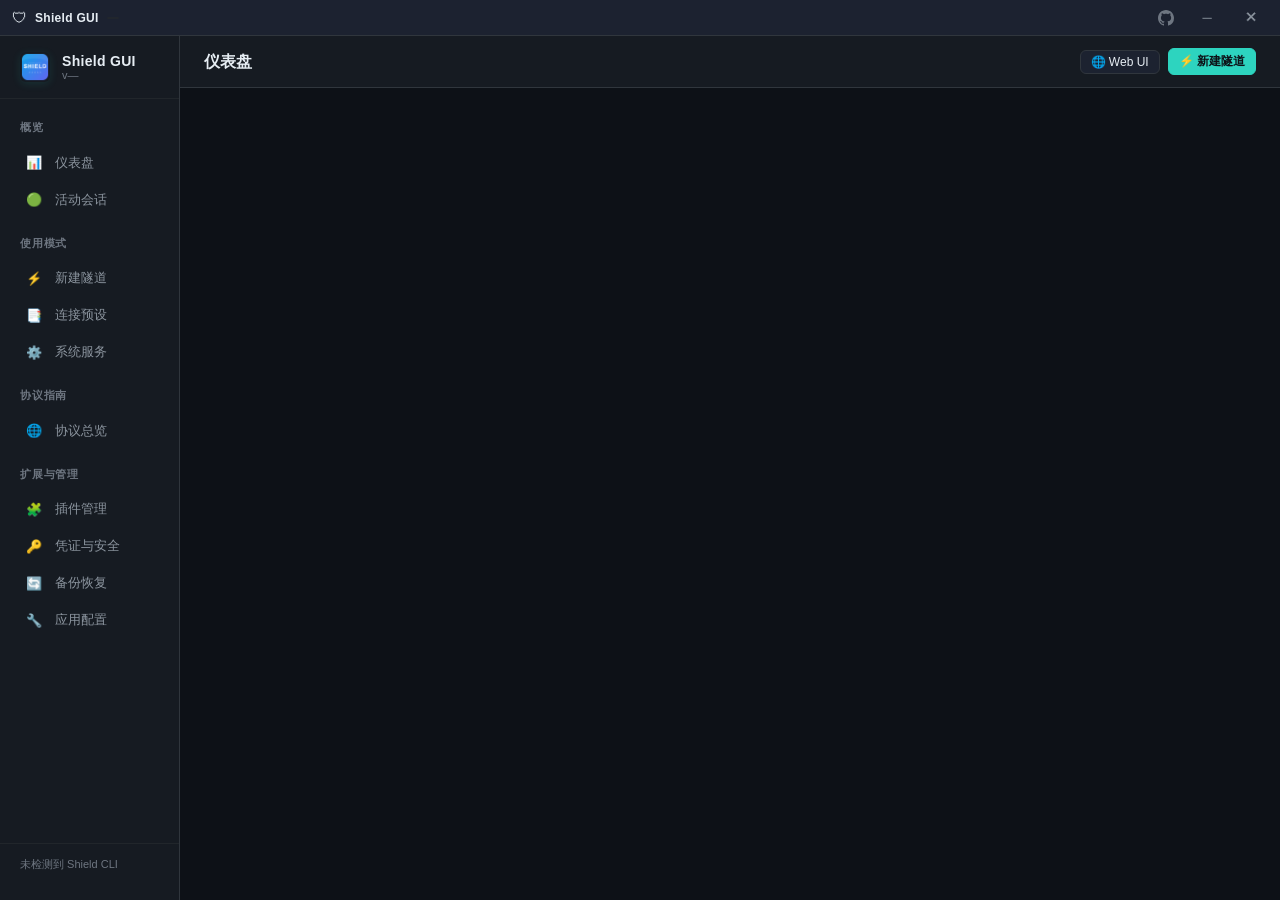
==== commit dbbba66a: "feat: 活动会话支持编辑参数，移除最大化，README 配图与介绍 - 会话卡片新增编辑弹窗：回填 argv、实时命令预览、仅保存 / 保存并重启 - 新增 update_session 与 ge" ====
--- a/ui/index.html
+++ b/ui/index.html
@@ -3,15 +3,16 @@
 <head>
   <meta charset="UTF-8">
   <title>Shield GUI</title>
-  <link rel="stylesheet" href="styles/base.css">
-  <link rel="stylesheet" href="styles/layout.css">
-  <link rel="stylesheet" href="styles/components.css">
+  <link rel="stylesheet" href="styles/base.css?v=20261110c">
+  <link rel="stylesheet" href="styles/layout.css?v=20261110c">
+  <link rel="stylesheet" href="styles/components.css?v=20261110c">
 </head>
 <body>
   <div class="app" id="app">
     <!-- ========== 自定义标题栏 ========== -->
     <header class="titlebar" id="titlebar">
-      <div class="titlebar-drag" id="titlebar-drag">
+      <div class="titlebar-drag" id="titlebar-drag"
+           title="按住拖动移动窗口 · 双击最小化">
         <div class="titlebar-brand">
           <span class="titlebar-icon">🛡</span>
           <span class="titlebar-name">Shield GUI</span>
@@ -44,8 +45,7 @@
           </svg>
         </a>
         <button class="titlebar-btn" onclick="TitleBar.minimize()" title="最小化">─</button>
-        <button class="titlebar-btn" onclick="TitleBar.maximize()" title="最大化">□</button>
-        <button class="titlebar-btn titlebar-close" onclick="TitleBar.close()" title="关闭">✕</button>
+        <button class="titlebar-btn titlebar-close" onclick="TitleBar.close()" title="关闭（隐藏到托盘）">✕</button>
       </div>
     </header>
 
@@ -138,12 +138,12 @@
 
   <!-- 脚本 -->
   <!-- 版本号用于绕开 WebView2 对 file:// 脚本的缓存；改动 UI 后同步升级 v 值 -->
-  <script src="app.js?v=20261110b"></script>
-  <script src="views/dashboard.js?v=20261110b"></script>
-  <script src="views/tunnel-new.js?v=20261110b"></script>
-  <script src="views/presets.js?v=20261110b"></script>
-  <script src="views/sessions.js?v=20261110b"></script>
-  <script src="views/protocols.js?v=20261110b"></script>
+  <script src="app.js?v=20261110c"></script>
+  <script src="views/dashboard.js?v=20261110c"></script>
+  <script src="views/tunnel-new.js?v=20261110c"></script>
+  <script src="views/presets.js?v=20261110c"></script>
+  <script src="views/sessions.js?v=20261110c"></script>
+  <script src="views/protocols.js?v=20261110c"></script>
   <!-- ========== 边缘/角部 resize 手柄（frameless 窗口用） ========== -->
   <!-- 四边 -->
   <div class="resize-handle edge-t" data-edge="t"></div>
@@ -156,10 +156,10 @@
   <div class="resize-handle corner-bl" data-edge="bl"></div>
   <div class="resize-handle corner-br" data-edge="br"></div>
 
-  <script src="views/plugins.js?v=20261110b"></script>
-  <script src="views/service.js?v=20261110b"></script>
-  <script src="views/credentials.js?v=20261110b"></script>
-  <script src="views/settings.js?v=20261110b"></script>
-  <script src="views/backup.js?v=20261110b"></script>
+  <script src="views/plugins.js?v=20261110c"></script>
+  <script src="views/service.js?v=20261110c"></script>
+  <script src="views/credentials.js?v=20261110c"></script>
+  <script src="views/settings.js?v=20261110c"></script>
+  <script src="views/backup.js?v=20261110c"></script>
 </body>
 </html>
--- a/ui/styles/layout.css
+++ b/ui/styles/layout.css
@@ -304,17 +304,6 @@
   color: var(--text-secondary);
   font-size: var(--fs-sm);
   margin: 0;
-}
-
-/* ========== 最大化适配（frameless 全出血） ========== */
-body.is-maximized .titlebar {
-  /* 最大化时消除 DWM 可能残留的顶部空隙 */
-  padding-top: 0;
-}
-body.is-maximized .app {
-  /* 确保 grid 填满整个视口 */
-  height: 100vh;
-  width: 100vw;
 }
 
 /* ========== 边缘/角部 Resize 手柄 ========== */
@@ -329,5 +318,3 @@
 .corner-tr { top: 0; right: 0; width: 16px; height: 16px; cursor: ne-resize; }
 .corner-bl { bottom: 0; left: 0; width: 16px; height: 16px; cursor: sw-resize; }
 .corner-br { bottom: 0; right: 0; width: 16px; height: 16px; cursor: se-resize; }
-/* 最大化时隐藏手柄（DWM 不允许拖动） */
-body.is-maximized .resize-handle { display: none; }
--- a/ui/styles/components.css
+++ b/ui/styles/components.css
@@ -427,6 +427,67 @@
 .modal-title { font-size: var(--fs-lg); font-weight: 600; margin: 0 0 var(--sp-2); }
 .modal-body { color: var(--text-secondary); margin-bottom: var(--sp-5); font-size: var(--fs-sm); }
 .modal-actions { display: flex; justify-content: flex-end; gap: var(--sp-2); }
+
+/* ---------- 会话编辑弹窗 ---------- */
+.session-editor .editor-modal {
+  width: 760px;
+  max-width: 94vw;
+  max-height: 88vh;
+  display: flex;
+  flex-direction: column;
+  padding: var(--sp-5);
+}
+.session-editor .editor-head {
+  display: flex;
+  align-items: center;
+  gap: var(--sp-3);
+  padding-bottom: var(--sp-3);
+  border-bottom: 1px solid var(--border-default);
+  margin-bottom: var(--sp-4);
+}
+.session-editor .editor-body {
+  flex: 1;
+  min-height: 0;
+  overflow-y: auto;
+  padding-right: var(--sp-2);
+}
+.session-editor .editor-grid {
+  display: grid;
+  grid-template-columns: 1fr 1fr;
+  gap: 0 var(--sp-4);
+}
+.session-editor .editor-grid .form-row { margin-bottom: var(--sp-3); }
+.session-editor .editor-section {
+  border-top: 1px solid var(--border-muted);
+  margin-top: var(--sp-3);
+  padding-top: var(--sp-3);
+}
+.session-editor .editor-section-title {
+  font-size: var(--fs-sm);
+  font-weight: 600;
+  color: var(--text-primary);
+  margin: var(--sp-2) 0 var(--sp-3);
+}
+.session-editor .editor-switches {
+  display: flex;
+  gap: var(--sp-5);
+  flex-wrap: wrap;
+  margin-bottom: var(--sp-2);
+}
+.session-editor .editor-note {
+  color: var(--text-muted);
+  font-size: var(--fs-xs);
+  margin-top: var(--sp-2);
+  line-height: 1.6;
+  word-break: break-all;
+}
+.session-editor .editor-actions {
+  border-top: 1px solid var(--border-default);
+  padding-top: var(--sp-4);
+  margin-top: var(--sp-4);
+  flex-wrap: wrap;
+}
+.session-editor .editor-actions .btn[disabled] { opacity: .55; cursor: wait; }
 
 /* ---------- Toast ---------- */
 .toast-stack {
